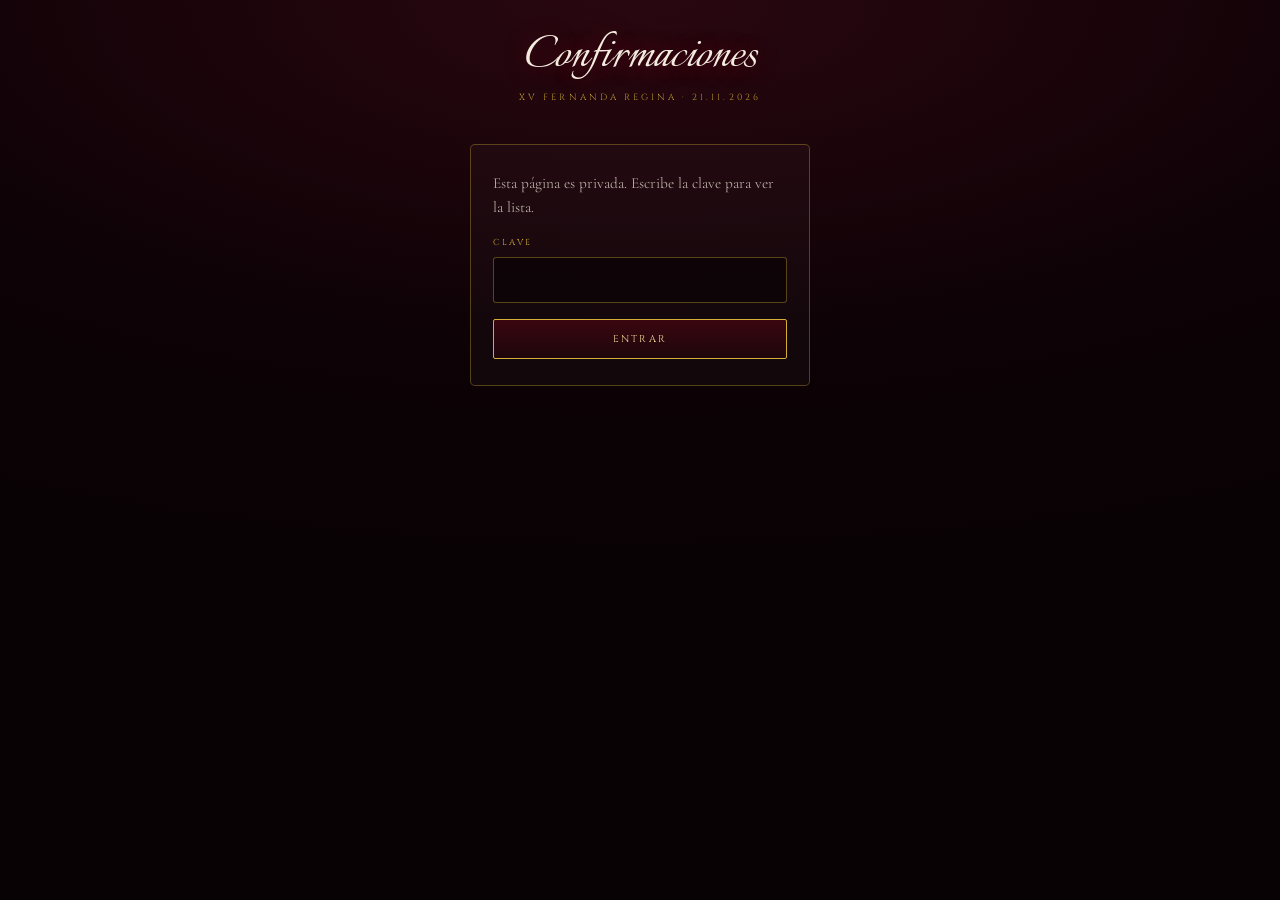
==== confirmaciones.html @ df210847 "Agregar padres, vestimenta y confirmacion de asistencia Se suman los nombres de padres y padrinos ba" ====
<!DOCTYPE html>
<html lang="es">
<head>
<meta charset="UTF-8">
<meta name="viewport" content="width=device-width, initial-scale=1.0">
<meta name="robots" content="noindex, nofollow">
<title>Confirmaciones · XV Fernanda Regina</title>
<link rel="preconnect" href="https://fonts.googleapis.com">
<link rel="preconnect" href="https://fonts.gstatic.com" crossorigin>
<link href="https://fonts.googleapis.com/css2?family=Cinzel:wght@400;500&family=Cormorant+Garamond:wght@300;400;500&family=Italianno&display=swap" rel="stylesheet">
<style>
  :root{
    --black:#080204; --wine:#1c0510; --red:#b3001b; --red-br:#d5142e;
    --gold:#d4af37; --gold-lt:#f2dc9a; --cream:#f5ece0;
    --f-title:'Cinzel',serif; --f-body:'Cormorant Garamond',Georgia,serif;
    --f-script:'Italianno',cursive;
  }
  *,*::before,*::after{ box-sizing:border-box; }
  [hidden]{ display:none !important; }
  body{
    margin:0; padding:28px 18px 60px;
    background:radial-gradient(120% 70% at 50% 0%, #2a0710 0%, #0d0206 55%, #080204 100%);
    background-attachment:fixed;
    color:var(--cream); font-family:var(--f-body); font-size:17px; line-height:1.6;
    min-height:100vh;
  }
  .caja{ width:min(760px,100%); margin-inline:auto; }

  h1{
    margin:0 0 4px; font-family:var(--f-script); font-weight:400;
    font-size:clamp(2.6rem,9vw,3.6rem); line-height:1; text-align:center;
    color:var(--cream); text-shadow:0 2px 24px rgba(213,20,46,.4);
  }
  .sub{
    margin:0 0 30px; text-align:center; font-family:var(--f-title);
    font-size:.56rem; letter-spacing:.34em; text-transform:uppercase;
    color:var(--gold); opacity:.85;
  }

  /* ---- acceso ---- */
  .acceso{
    max-width:340px; margin:40px auto 0; padding:26px 22px;
    border:1px solid rgba(212,175,55,.34); border-radius:5px;
    background:rgba(255,255,255,.022);
  }
  .acceso p{ margin:0 0 16px; font-size:.96rem; color:rgba(245,236,224,.7); }
  label{
    display:block; margin-bottom:7px; font-family:var(--f-title);
    font-size:.54rem; letter-spacing:.26em; text-transform:uppercase; color:var(--gold);
  }
  input[type=password]{
    width:100%; padding:12px 14px; margin-bottom:16px;
    font-family:var(--f-body); font-size:1.02rem; color:var(--cream);
    background:rgba(10,3,6,.7); border:1px solid rgba(212,175,55,.38); border-radius:3px;
  }
  input[type=password]:focus{ outline:none; border-color:var(--gold); box-shadow:0 0 0 3px rgba(212,175,55,.14); }

  .btn{
    display:inline-flex; align-items:center; justify-content:center; gap:8px;
    padding:12px 26px; border-radius:2px; cursor:pointer;
    border:1px solid var(--gold);
    background:linear-gradient(180deg, rgba(179,0,27,.24), rgba(179,0,27,.08));
    color:var(--gold-lt); text-decoration:none;
    font-family:var(--f-title); font-size:.62rem;
    letter-spacing:.22em; text-transform:uppercase;
    transition:background .3s, color .3s;
  }
  .btn:hover{ background:var(--red); color:#fff; }
  .btn:disabled{ opacity:.5; cursor:not-allowed; }
  .btn--full{ width:100%; }
  .btn--min{ padding:9px 18px; font-size:.55rem; }

  .error{ margin:12px 0 0; font-size:.92rem; color:#ff8a9c; font-style:italic; }

  /* ---- resumen ---- */
  .resumen{ display:grid; grid-template-columns:repeat(3,1fr); gap:10px; margin-bottom:24px; }
  .tarjeta{
    padding:18px 10px; text-align:center; border-radius:4px;
    border:1px solid rgba(212,175,55,.26);
    background:linear-gradient(180deg, rgba(179,0,27,.16), rgba(255,255,255,.015));
  }
  .tarjeta b{
    display:block; font-family:var(--f-title); font-weight:500;
    font-size:clamp(1.7rem,7vw,2.4rem); line-height:1; color:#fff;
    text-shadow:0 0 20px rgba(213,20,46,.5);
  }
  .tarjeta i{
    display:block; margin-top:7px; font-style:normal; font-family:var(--f-title);
    font-size:.5rem; letter-spacing:.2em; text-transform:uppercase; color:var(--gold);
  }

  .barra{ display:flex; gap:10px; justify-content:center; flex-wrap:wrap; margin-bottom:20px; }

  /* ---- tabla ---- */
  .tablaEnv{ overflow-x:auto; border:1px solid rgba(212,175,55,.24); border-radius:4px; }
  table{ width:100%; border-collapse:collapse; min-width:420px; }
  thead th{
    padding:12px 14px; text-align:left; white-space:nowrap;
    font-family:var(--f-title); font-size:.52rem;
    letter-spacing:.2em; text-transform:uppercase; color:var(--gold);
    background:rgba(179,0,27,.18);
    border-bottom:1px solid rgba(212,175,55,.28);
  }
  tbody td{
    padding:13px 14px; border-bottom:1px solid rgba(255,255,255,.05);
    font-size:1rem;
  }
  tbody tr:last-child td{ border-bottom:none; }
  tbody tr:nth-child(even){ background:rgba(255,255,255,.016); }
  .apellido{ font-family:var(--f-title); font-size:.82rem; letter-spacing:.06em; }
  .boletos{ text-align:center; font-variant-numeric:tabular-nums; color:var(--gold-lt); font-size:1.1rem; }
  .fecha{ white-space:nowrap; font-size:.88rem; color:rgba(245,236,224,.5); }

  .vacio{ padding:40px 20px; text-align:center; font-style:italic; color:rgba(245,236,224,.45); }
</style>
</head>
<body>

<div class="caja">
  <h1>Confirmaciones</h1>
  <p class="sub">XV Fernanda Regina · 21.11.2026</p>

  <!-- ===== acceso ===== -->
  <div class="acceso" id="acceso">
    <p>Esta página es privada. Escribe la clave para ver la lista.</p>
    <form id="formClave">
      <label for="clave">Clave</label>
      <input type="password" id="clave" autocomplete="current-password" required>
      <button class="btn btn--full" type="submit" id="btnEntrar">Entrar</button>
    </form>
    <p class="error" id="errorClave" hidden></p>
  </div>

  <!-- ===== panel ===== -->
  <div id="panel" hidden>
    <div class="resumen">
      <div class="tarjeta"><b id="nFamilias">0</b><i>Familias</i></div>
      <div class="tarjeta"><b id="nBoletos">0</b><i>Boletos</i></div>
      <div class="tarjeta"><b id="nProm">0</b><i>Promedio</i></div>
    </div>

    <div class="barra">
      <button class="btn btn--min" type="button" id="btnRecargar">Actualizar</button>
      <button class="btn btn--min" type="button" id="btnCsv">Descargar CSV</button>
      <button class="btn btn--min" type="button" id="btnSalir">Salir</button>
    </div>

    <div class="tablaEnv">
      <table>
        <thead>
          <tr><th>Familia</th><th style="text-align:center">Boletos</th><th>Confirmó</th></tr>
        </thead>
        <tbody id="filas"></tbody>
      </table>
      <p class="vacio" id="vacio" hidden>Todavía no hay confirmaciones.</p>
    </div>
  </div>
</div>

<script src="js/supabase-config.js"></script>
<script>
(function () {
  'use strict';

  var CFG   = window.SUPABASE || {};
  var LLAVE = 'regina-xv-clave';

  var acceso   = document.getElementById('acceso');
  var panel    = document.getElementById('panel');
  var formCl   = document.getElementById('formClave');
  var inputCl  = document.getElementById('clave');
  var btnEnt   = document.getElementById('btnEntrar');
  var errorCl  = document.getElementById('errorClave');
  var filas    = document.getElementById('filas');
  var vacio    = document.getElementById('vacio');

  var datos = [];

  function pedir(clave) {
    return fetch(CFG.url.replace(/\/+$/, '') + '/rest/v1/rpc/ver_confirmaciones', {
      method: 'POST',
      headers: {
        'Content-Type': 'application/json',
        apikey: CFG.anonKey,
        Authorization: 'Bearer ' + CFG.anonKey
      },
      body: JSON.stringify({ clave: clave })
    }).then(function (r) {
      if (r.status === 401 || r.status === 403 || r.status === 400) throw new Error('clave');
      if (!r.ok) throw new Error('HTTP ' + r.status);
      return r.json();
    });
  }

  function fecha(iso) {
    var d = new Date(iso);
    if (isNaN(d)) return '—';
    return d.toLocaleDateString('es-MX', { day: '2-digit', month: 'short' }) +
           ' · ' + d.toLocaleTimeString('es-MX', { hour: '2-digit', minute: '2-digit' });
  }

  function pintar(lista) {
    datos = lista || [];
    filas.innerHTML = '';

    var total = 0;
    datos.forEach(function (f) {
      total += f.boletos;
      var tr = document.createElement('tr');

      var td1 = document.createElement('td');
      td1.className = 'apellido';
      td1.textContent = f.apellido;

      var td2 = document.createElement('td');
      td2.className = 'boletos';
      td2.textContent = f.boletos;

      var td3 = document.createElement('td');
      td3.className = 'fecha';
      td3.textContent = fecha(f.creado_en);

      tr.appendChild(td1); tr.appendChild(td2); tr.appendChild(td3);
      filas.appendChild(tr);
    });

    document.getElementById('nFamilias').textContent = datos.length;
    document.getElementById('nBoletos').textContent = total;
    document.getElementById('nProm').textContent =
      datos.length ? (total / datos.length).toFixed(1) : '0';

    vacio.hidden = datos.length > 0;
  }

  function entrar(clave, desdeForm) {
    btnEnt.disabled = true;
    errorCl.hidden = true;

    pedir(clave).then(function (lista) {
      try { sessionStorage.setItem(LLAVE, clave); } catch (e) {}
      acceso.hidden = true;
      panel.hidden = false;
      pintar(lista);
    })["catch"](function (err) {
      btnEnt.disabled = false;
      if (!desdeForm) { try { sessionStorage.removeItem(LLAVE); } catch (e) {} return; }
      errorCl.textContent = err.message === 'clave'
        ? 'Clave incorrecta.'
        : 'No se pudo conectar. Revisa tu internet.';
      errorCl.hidden = false;
      inputCl.select();
    });
  }

  formCl.addEventListener('submit', function (e) {
    e.preventDefault();
    if (inputCl.value) entrar(inputCl.value, true);
  });

  document.getElementById('btnRecargar').addEventListener('click', function () {
    var c = sessionStorage.getItem(LLAVE);
    if (c) pedir(c).then(pintar)["catch"](function () {});
  });

  document.getElementById('btnSalir').addEventListener('click', function () {
    try { sessionStorage.removeItem(LLAVE); } catch (e) {}
    location.reload();
  });

  document.getElementById('btnCsv').addEventListener('click', function () {
    var lineas = ['Familia,Boletos,Confirmo'];
    datos.forEach(function (f) {
      lineas.push('"' + String(f.apellido).replace(/"/g, '""') + '",' + f.boletos + ',"' + fecha(f.creado_en) + '"');
    });
    var blob = new Blob(['﻿' + lineas.join('\r\n')], { type: 'text/csv;charset=utf-8' });
    var a = document.createElement('a');
    a.href = URL.createObjectURL(blob);
    a.download = 'confirmaciones-xv-regina.csv';
    a.click();
    setTimeout(function () { URL.revokeObjectURL(a.href); }, 1000);
  });

  // Si ya se validó en esta pestaña, entra directo.
  try {
    var guardada = sessionStorage.getItem(LLAVE);
    if (guardada) entrar(guardada, false);
  } catch (e) {}
})();
</script>
</body>
</html>
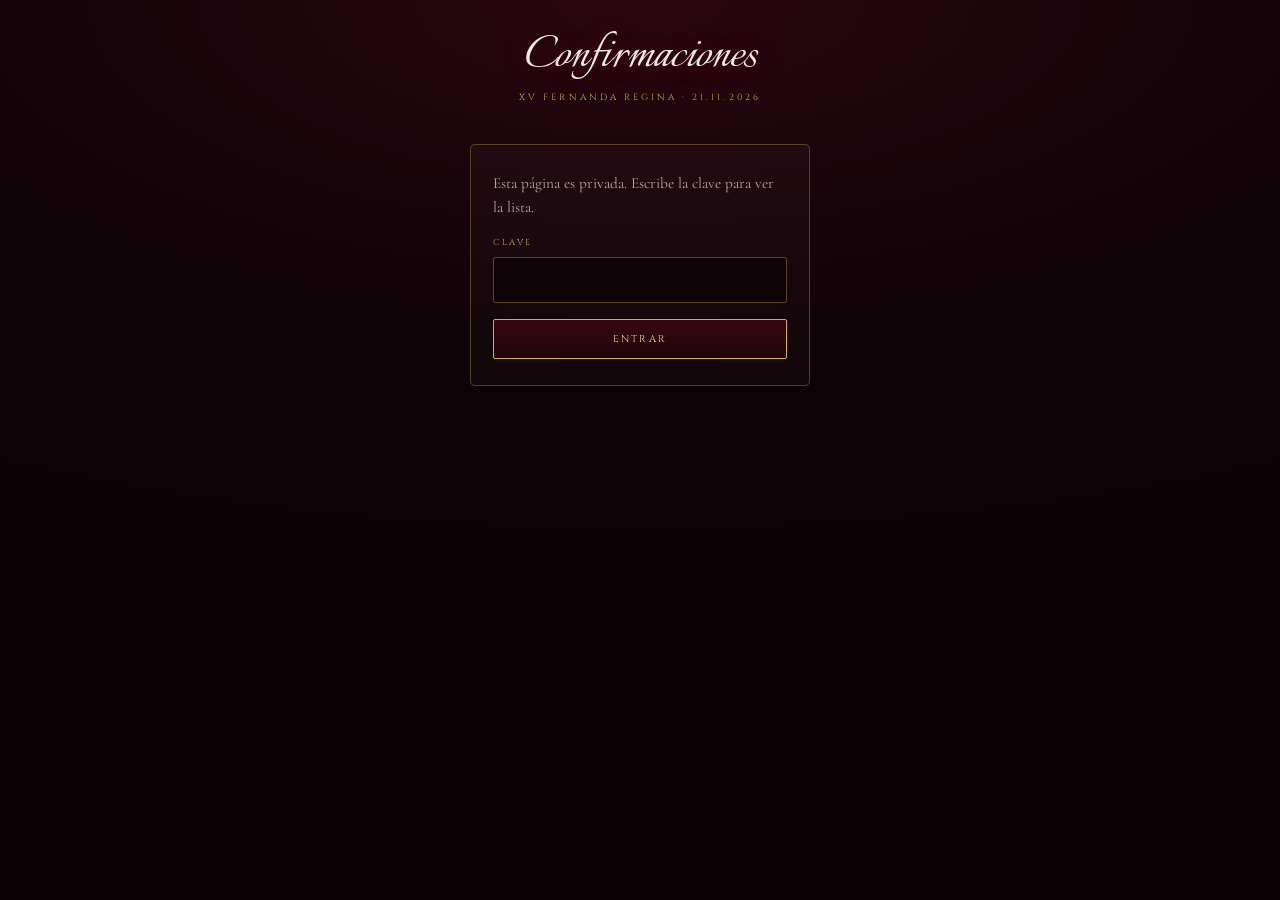
==== commit 9fa81162: "Confirmacion con codigo, PDF de boletos e itinerario La lista de invitados deja de vivir en un archi" ====
--- a/confirmaciones.html
+++ b/confirmaciones.html
@@ -7,10 +7,10 @@
 <title>Confirmaciones · XV Fernanda Regina</title>
 <link rel="preconnect" href="https://fonts.googleapis.com">
 <link rel="preconnect" href="https://fonts.gstatic.com" crossorigin>
-<link href="https://fonts.googleapis.com/css2?family=Cinzel:wght@400;500&family=Cormorant+Garamond:wght@300;400;500&family=Italianno&display=swap" rel="stylesheet">
+<link href="https://fonts.googleapis.com/css2?family=Cinzel:wght@400;500;600&family=Cormorant+Garamond:ital,wght@0,300;0,400;0,500;1,300&family=Italianno&display=swap" rel="stylesheet">
 <style>
   :root{
-    --black:#080204; --wine:#1c0510; --red:#b3001b; --red-br:#d5142e;
+    --black:#080204; --red:#b3001b; --red-br:#d5142e;
     --gold:#d4af37; --gold-lt:#f2dc9a; --cream:#f5ece0;
     --f-title:'Cinzel',serif; --f-body:'Cormorant Garamond',Georgia,serif;
     --f-script:'Italianno',cursive;
@@ -18,100 +18,131 @@
   *,*::before,*::after{ box-sizing:border-box; }
   [hidden]{ display:none !important; }
   body{
-    margin:0; padding:28px 18px 60px;
+    margin:0; padding:28px 16px 60px;
     background:radial-gradient(120% 70% at 50% 0%, #2a0710 0%, #0d0206 55%, #080204 100%);
     background-attachment:fixed;
     color:var(--cream); font-family:var(--f-body); font-size:17px; line-height:1.6;
     min-height:100vh;
   }
-  .caja{ width:min(760px,100%); margin-inline:auto; }
+  .caja{ width:min(820px,100%); margin-inline:auto; }
 
   h1{
     margin:0 0 4px; font-family:var(--f-script); font-weight:400;
     font-size:clamp(2.6rem,9vw,3.6rem); line-height:1; text-align:center;
-    color:var(--cream); text-shadow:0 2px 24px rgba(213,20,46,.4);
+    text-shadow:0 2px 24px rgba(213,20,46,.4);
   }
   .sub{
-    margin:0 0 30px; text-align:center; font-family:var(--f-title);
-    font-size:.56rem; letter-spacing:.34em; text-transform:uppercase;
-    color:var(--gold); opacity:.85;
+    margin:0 0 28px; text-align:center; font-family:var(--f-title);
+    font-size:.56rem; letter-spacing:.34em; text-transform:uppercase; color:var(--gold);
   }
 
   /* ---- acceso ---- */
   .acceso{
     max-width:340px; margin:40px auto 0; padding:26px 22px;
-    border:1px solid rgba(212,175,55,.34); border-radius:5px;
-    background:rgba(255,255,255,.022);
+    border:1px solid rgba(212,175,55,.34); border-radius:5px; background:rgba(255,255,255,.022);
   }
   .acceso p{ margin:0 0 16px; font-size:.96rem; color:rgba(245,236,224,.7); }
   label{
     display:block; margin-bottom:7px; font-family:var(--f-title);
     font-size:.54rem; letter-spacing:.26em; text-transform:uppercase; color:var(--gold);
   }
-  input[type=password]{
-    width:100%; padding:12px 14px; margin-bottom:16px;
+  input[type=password], .buscar{
+    width:100%; padding:12px 14px;
     font-family:var(--f-body); font-size:1.02rem; color:var(--cream);
     background:rgba(10,3,6,.7); border:1px solid rgba(212,175,55,.38); border-radius:3px;
   }
-  input[type=password]:focus{ outline:none; border-color:var(--gold); box-shadow:0 0 0 3px rgba(212,175,55,.14); }
+  input[type=password]{ margin-bottom:16px; }
+  input:focus{ outline:none; border-color:var(--gold); box-shadow:0 0 0 3px rgba(212,175,55,.14); }
+  .buscar::placeholder{ color:rgba(245,236,224,.35); font-style:italic; }
 
   .btn{
     display:inline-flex; align-items:center; justify-content:center; gap:8px;
     padding:12px 26px; border-radius:2px; cursor:pointer;
     border:1px solid var(--gold);
     background:linear-gradient(180deg, rgba(179,0,27,.24), rgba(179,0,27,.08));
-    color:var(--gold-lt); text-decoration:none;
-    font-family:var(--f-title); font-size:.62rem;
-    letter-spacing:.22em; text-transform:uppercase;
-    transition:background .3s, color .3s;
+    color:var(--gold-lt); font-family:var(--f-title); font-size:.62rem;
+    letter-spacing:.22em; text-transform:uppercase; transition:background .3s, color .3s;
   }
   .btn:hover{ background:var(--red); color:#fff; }
   .btn:disabled{ opacity:.5; cursor:not-allowed; }
   .btn--full{ width:100%; }
-  .btn--min{ padding:9px 18px; font-size:.55rem; }
-
+  .btn--min{ padding:9px 16px; font-size:.54rem; }
+  .btn--peligro{ border-color:rgba(255,120,140,.5); color:#ff8a9c; }
+  .btn--peligro:hover{ background:var(--red); color:#fff; }
   .error{ margin:12px 0 0; font-size:.92rem; color:#ff8a9c; font-style:italic; }
 
   /* ---- resumen ---- */
-  .resumen{ display:grid; grid-template-columns:repeat(3,1fr); gap:10px; margin-bottom:24px; }
+  .resumen{ display:grid; grid-template-columns:repeat(3,1fr); gap:10px; margin-bottom:16px; }
   .tarjeta{
-    padding:18px 10px; text-align:center; border-radius:4px;
+    padding:16px 8px 14px; text-align:center; border-radius:4px;
     border:1px solid rgba(212,175,55,.26);
     background:linear-gradient(180deg, rgba(179,0,27,.16), rgba(255,255,255,.015));
   }
   .tarjeta b{
     display:block; font-family:var(--f-title); font-weight:500;
-    font-size:clamp(1.7rem,7vw,2.4rem); line-height:1; color:#fff;
+    font-size:clamp(1.6rem,7vw,2.3rem); line-height:1; color:#fff;
     text-shadow:0 0 20px rgba(213,20,46,.5);
   }
+  .tarjeta small{ display:block; margin-top:4px; font-size:.86rem; color:rgba(245,236,224,.55); }
   .tarjeta i{
-    display:block; margin-top:7px; font-style:normal; font-family:var(--f-title);
-    font-size:.5rem; letter-spacing:.2em; text-transform:uppercase; color:var(--gold);
-  }
-
-  .barra{ display:flex; gap:10px; justify-content:center; flex-wrap:wrap; margin-bottom:20px; }
+    display:block; margin-top:6px; font-style:normal; font-family:var(--f-title);
+    font-size:.46rem; letter-spacing:.16em; text-transform:uppercase; color:var(--gold);
+  }
+
+  .avance{ height:6px; border-radius:3px; background:rgba(212,175,55,.14); overflow:hidden; }
+  .avance i{ display:block; height:100%; width:0; background:linear-gradient(90deg,var(--red-br),var(--gold)); transition:width .6s; }
+  .avanceTxt{ margin:8px 0 22px; text-align:center; font-size:.9rem; font-style:italic; color:rgba(245,236,224,.6); }
+
+  /* ---- filtros ---- */
+  .filtros{ display:flex; gap:6px; justify-content:center; flex-wrap:wrap; margin-bottom:12px; }
+  .filtro{
+    padding:8px 16px; border-radius:20px; cursor:pointer;
+    border:1px solid rgba(212,175,55,.35); background:transparent;
+    font-family:var(--f-title); font-size:.52rem; letter-spacing:.18em; text-transform:uppercase;
+    color:rgba(245,236,224,.7);
+  }
+  .filtro.is-on{ background:rgba(179,0,27,.35); border-color:var(--gold); color:var(--gold-lt); }
+  .buscar{ margin-bottom:14px; }
 
   /* ---- tabla ---- */
   .tablaEnv{ overflow-x:auto; border:1px solid rgba(212,175,55,.24); border-radius:4px; }
-  table{ width:100%; border-collapse:collapse; min-width:420px; }
+  table{ width:100%; border-collapse:collapse; min-width:480px; }
   thead th{
-    padding:12px 14px; text-align:left; white-space:nowrap;
-    font-family:var(--f-title); font-size:.52rem;
-    letter-spacing:.2em; text-transform:uppercase; color:var(--gold);
-    background:rgba(179,0,27,.18);
-    border-bottom:1px solid rgba(212,175,55,.28);
-  }
-  tbody td{
-    padding:13px 14px; border-bottom:1px solid rgba(255,255,255,.05);
-    font-size:1rem;
-  }
+    padding:12px; text-align:left; white-space:nowrap;
+    font-family:var(--f-title); font-size:.5rem; letter-spacing:.18em; text-transform:uppercase;
+    color:var(--gold); background:rgba(179,0,27,.18); border-bottom:1px solid rgba(212,175,55,.28);
+  }
+  th.c, td.c{ text-align:center; }
+  tbody td{ padding:11px 12px; border-bottom:1px solid rgba(255,255,255,.05); font-size:1rem; vertical-align:middle; }
   tbody tr:last-child td{ border-bottom:none; }
   tbody tr:nth-child(even){ background:rgba(255,255,255,.016); }
-  .apellido{ font-family:var(--f-title); font-size:.82rem; letter-spacing:.06em; }
-  .boletos{ text-align:center; font-variant-numeric:tabular-nums; color:var(--gold-lt); font-size:1.1rem; }
-  .fecha{ white-space:nowrap; font-size:.88rem; color:rgba(245,236,224,.5); }
-
-  .vacio{ padding:40px 20px; text-align:center; font-style:italic; color:rgba(245,236,224,.45); }
+  tbody tr.si{ background:rgba(212,175,55,.06); }
+  .nombre{ font-family:var(--f-title); font-size:.8rem; letter-spacing:.05em; }
+  .nombre small{ display:block; font-family:var(--f-body); font-size:.82rem; letter-spacing:0; color:rgba(245,236,224,.5); font-style:italic; }
+  .codigo{ font-family:var(--f-title); font-size:.8rem; letter-spacing:.12em; color:rgba(245,236,224,.65); font-variant-numeric:tabular-nums; }
+  .boletos{ color:var(--gold-lt); font-size:1.1rem; font-variant-numeric:tabular-nums; }
+  .ok{ color:var(--gold-lt); font-family:var(--f-title); font-size:.62rem; letter-spacing:.1em; white-space:nowrap; }
+  .ok small{ display:block; font-family:var(--f-body); font-size:.82rem; letter-spacing:0; color:rgba(245,236,224,.5); }
+  .pend{ color:rgba(245,236,224,.4); font-style:italic; font-size:.92rem; }
+  .colX{ width:84px; white-space:nowrap; text-align:right; }
+  .env{
+    display:inline-grid; place-items:center; width:28px; height:28px; margin-right:6px;
+    border:1px solid rgba(212,175,55,.45); border-radius:50%;
+    color:var(--gold-lt); vertical-align:middle; text-decoration:none;
+  }
+  .env svg{ width:14px; height:14px; }
+  .env:hover{ background:rgba(212,175,55,.2); border-color:var(--gold); color:#fff; }
+  .x{
+    width:28px; height:28px; padding:0; cursor:pointer;
+    border:1px solid rgba(255,120,140,.35); border-radius:50%;
+    background:transparent; color:#ff8a9c; font-size:1.1rem; line-height:1;
+  }
+  .x:hover{ background:rgba(213,20,46,.25); border-color:#ff8a9c; color:#fff; }
+  .x:disabled{ opacity:.4; cursor:wait; }
+  .vacio{ padding:34px 20px; text-align:center; font-style:italic; color:rgba(245,236,224,.45); }
+
+  .barra{ display:flex; gap:8px; justify-content:center; flex-wrap:wrap; margin-top:20px; }
+  .nota{ margin:14px 0 0; text-align:center; font-size:.86rem; font-style:italic; color:rgba(245,236,224,.4); }
 </style>
 </head>
 <body>
@@ -134,26 +165,44 @@
   <!-- ===== panel ===== -->
   <div id="panel" hidden>
     <div class="resumen">
-      <div class="tarjeta"><b id="nFamilias">0</b><i>Familias</i></div>
-      <div class="tarjeta"><b id="nBoletos">0</b><i>Boletos</i></div>
-      <div class="tarjeta"><b id="nProm">0</b><i>Promedio</i></div>
+      <div class="tarjeta"><b id="nFam">0</b><small id="nFamDe">de 0</small><i>Invitaciones confirmadas</i></div>
+      <div class="tarjeta"><b id="nBol">0</b><small id="nBolDe">de 0</small><i>Boletos confirmados</i></div>
+      <div class="tarjeta"><b id="nPend">0</b><small id="nPendBol">0 boletos</small><i>Faltan por confirmar</i></div>
+    </div>
+    <div class="avance"><i id="avance"></i></div>
+    <p class="avanceTxt" id="avanceTxt"></p>
+
+    <div class="filtros">
+      <button class="filtro is-on" type="button" data-filtro="todas">Todas</button>
+      <button class="filtro" type="button" data-filtro="si">Confirmadas</button>
+      <button class="filtro" type="button" data-filtro="no">Pendientes</button>
+    </div>
+    <input class="buscar" id="buscar" type="search" placeholder="Buscar por nombre o código" autocomplete="off">
+
+    <div class="tablaEnv">
+      <table>
+        <thead>
+          <tr>
+            <th>Invitación</th>
+            <th class="c">Código</th>
+            <th class="c">Boletos</th>
+            <th>Estado</th>
+            <th class="colX"></th>
+          </tr>
+        </thead>
+        <tbody id="filas"></tbody>
+      </table>
+      <p class="vacio" id="vacio" hidden>No hay invitaciones que coincidan.</p>
     </div>
 
     <div class="barra">
       <button class="btn btn--min" type="button" id="btnRecargar">Actualizar</button>
       <button class="btn btn--min" type="button" id="btnCsv">Descargar CSV</button>
+      <button class="btn btn--min btn--peligro" type="button" id="btnVaciar">Borrar confirmaciones</button>
       <button class="btn btn--min" type="button" id="btnSalir">Salir</button>
     </div>
-
-    <div class="tablaEnv">
-      <table>
-        <thead>
-          <tr><th>Familia</th><th style="text-align:center">Boletos</th><th>Confirmó</th></tr>
-        </thead>
-        <tbody id="filas"></tbody>
-      </table>
-      <p class="vacio" id="vacio" hidden>Todavía no hay confirmaciones.</p>
-    </div>
+    <p class="nota">Se actualiza solo cada minuto. Borrar quita confirmaciones, nunca la lista de invitados;
+      los invitados no pueden borrar nada.</p>
   </div>
 </div>
 
@@ -165,88 +214,199 @@
   var CFG   = window.SUPABASE || {};
   var LLAVE = 'regina-xv-clave';
 
-  var acceso   = document.getElementById('acceso');
-  var panel    = document.getElementById('panel');
-  var formCl   = document.getElementById('formClave');
-  var inputCl  = document.getElementById('clave');
-  var btnEnt   = document.getElementById('btnEntrar');
-  var errorCl  = document.getElementById('errorClave');
-  var filas    = document.getElementById('filas');
-  var vacio    = document.getElementById('vacio');
-
-  var datos = [];
-
-  function pedir(clave) {
-    return fetch(CFG.url.replace(/\/+$/, '') + '/rest/v1/rpc/ver_confirmaciones', {
+  function $(id) { return document.getElementById(id); }
+
+  var acceso = $('acceso'), panel = $('panel'), formCl = $('formClave'),
+      inputCl = $('clave'), btnEnt = $('btnEntrar'), errorCl = $('errorClave'),
+      filas = $('filas'), vacio = $('vacio'), buscar = $('buscar');
+
+  var datos = [], filtro = 'todas', autoRecarga = null;
+
+  // Link de la invitación, sacado de la dirección de este panel.
+  var LINK = location.origin + location.pathname.replace(/confirmaciones\.html$/, '');
+
+  // Mensaje para repartir el código. Se manda desde el botón de cada fila:
+  // copiarlo desde Excel a WhatsApp le agrega comillas al texto.
+  function mensajeInvitacion(d) {
+    return '¡Hola, ' + d.nombre + '! 👑\n\n' +
+      'Con mucho cariño te invitamos a celebrar los XV años de Fernanda Regina, ' +
+      'el sábado 21 de noviembre de 2026.\n\n' +
+      'Abre tu invitación aquí:\n' + LINK + '\n\n' +
+      'Para confirmar escribe:\n' +
+      '• Nombre: ' + d.nombre + '\n' +
+      '• Código: ' + d.codigo + '\n\n' +
+      'Tienes ' + d.boletos + (d.boletos === 1 ? ' boleto apartado' : ' boletos apartados') +
+      '. ¡Te esperamos!';
+  }
+
+  /* ---------------- datos ---------------- */
+  function rpc(nombre, cuerpo) {
+    return fetch(CFG.url.replace(/\/+$/, '') + '/rest/v1/rpc/' + nombre, {
       method: 'POST',
-      headers: {
-        'Content-Type': 'application/json',
-        apikey: CFG.anonKey,
-        Authorization: 'Bearer ' + CFG.anonKey
-      },
-      body: JSON.stringify({ clave: clave })
+      headers: { 'Content-Type': 'application/json', apikey: CFG.anonKey, Authorization: 'Bearer ' + CFG.anonKey },
+      body: JSON.stringify(cuerpo)
     }).then(function (r) {
-      if (r.status === 401 || r.status === 403 || r.status === 400) throw new Error('clave');
+      if (r.status === 401 || r.status === 403) throw new Error('clave');
+      if (r.status === 404) throw new Error('falta-sql');
       if (!r.ok) throw new Error('HTTP ' + r.status);
       return r.json();
     });
   }
 
+  function clave() {
+    try { return sessionStorage.getItem(LLAVE); } catch (e) { return null; }
+  }
+
+  function recargar() {
+    var c = clave();
+    if (c) rpc('ver_invitaciones', { clave: c }).then(pintar)['catch'](function () {});
+  }
+
+  function mensajeError(err) {
+    if (err.message === 'clave') return 'Clave incorrecta.';
+    if (err.message === 'falta-sql') return 'Falta cargar la lista en Supabase (privado/cargar-invitados.sql).';
+    return 'No se pudo conectar. Revisa tu internet.';
+  }
+
+  /* ---------------- pintar ---------------- */
+  function normalizar(s) {
+    return String(s || '').toLowerCase().normalize('NFD').replace(/[̀-ͯ]/g, '').trim();
+  }
+
   function fecha(iso) {
     var d = new Date(iso);
-    if (isNaN(d)) return '—';
-    return d.toLocaleDateString('es-MX', { day: '2-digit', month: 'short' }) +
-           ' · ' + d.toLocaleTimeString('es-MX', { hour: '2-digit', minute: '2-digit' });
+    if (isNaN(d)) return '';
+    return d.toLocaleDateString('es-MX', { day: '2-digit', month: 'short' }) + ' · ' +
+           d.toLocaleTimeString('es-MX', { hour: '2-digit', minute: '2-digit' });
   }
 
   function pintar(lista) {
-    datos = lista || [];
+    if (lista) datos = lista;
+
+    var totalInv = datos.length, totalBol = 0, confInv = 0, confBol = 0;
+    datos.forEach(function (d) {
+      totalBol += d.boletos;
+      if (d.confirmada) { confInv++; confBol += d.boletos; }
+    });
+
+    $('nFam').textContent = confInv;
+    $('nFamDe').textContent = 'de ' + totalInv;
+    $('nBol').textContent = confBol;
+    $('nBolDe').textContent = 'de ' + totalBol;
+    $('nPend').textContent = totalInv - confInv;
+    $('nPendBol').textContent = (totalBol - confBol) + ' boletos';
+    var pct = totalBol ? Math.round(confBol * 100 / totalBol) : 0;
+    $('avance').style.width = pct + '%';
+    $('avanceTxt').textContent = pct + '% de los boletos confirmados';
+
+    var q = normalizar(buscar.value);
+    var visibles = datos.filter(function (d) {
+      if (filtro === 'si' && !d.confirmada) return false;
+      if (filtro === 'no' && d.confirmada) return false;
+      if (!q) return true;
+      return normalizar(d.nombre).indexOf(q) > -1 || normalizar(d.mostrar).indexOf(q) > -1 ||
+             String(d.codigo).indexOf(q) > -1;
+    });
+
+    // Confirmadas: la más reciente arriba. En lo demás, el orden del Excel.
+    if (filtro === 'si') {
+      visibles.sort(function (a, b) { return new Date(b.confirmado_en) - new Date(a.confirmado_en); });
+    }
+
     filas.innerHTML = '';
-
-    var total = 0;
-    datos.forEach(function (f) {
-      total += f.boletos;
+    visibles.forEach(function (d) {
       var tr = document.createElement('tr');
-
-      var td1 = document.createElement('td');
-      td1.className = 'apellido';
-      td1.textContent = f.apellido;
-
-      var td2 = document.createElement('td');
-      td2.className = 'boletos';
-      td2.textContent = f.boletos;
-
-      var td3 = document.createElement('td');
-      td3.className = 'fecha';
-      td3.textContent = fecha(f.creado_en);
-
-      tr.appendChild(td1); tr.appendChild(td2); tr.appendChild(td3);
+      if (d.confirmada) tr.className = 'si';
+
+      var tdN = document.createElement('td');
+      tdN.className = 'nombre';
+      tdN.textContent = d.nombre;
+      if (d.mostrar && d.mostrar !== d.nombre) {
+        var sm = document.createElement('small');
+        sm.textContent = d.mostrar;
+        tdN.appendChild(sm);
+      }
+
+      var tdC = document.createElement('td');
+      tdC.className = 'codigo c';
+      tdC.textContent = d.codigo;
+
+      var tdB = document.createElement('td');
+      tdB.className = 'boletos c';
+      tdB.textContent = d.boletos;
+
+      var tdE = document.createElement('td');
+      if (d.confirmada) {
+        var ok = document.createElement('span');
+        ok.className = 'ok';
+        ok.textContent = '✓ Confirmó';
+        var cuando = document.createElement('small');
+        cuando.textContent = fecha(d.confirmado_en);
+        ok.appendChild(cuando);
+        tdE.appendChild(ok);
+      } else {
+        var p = document.createElement('span');
+        p.className = 'pend';
+        p.textContent = 'Pendiente';
+        tdE.appendChild(p);
+      }
+
+      var tdX = document.createElement('td');
+      tdX.className = 'colX';
+
+      var env = document.createElement('a');
+      env.className = 'env';
+      env.href = 'https://wa.me/?text=' + encodeURIComponent(mensajeInvitacion(d));
+      env.target = '_blank';
+      env.rel = 'noopener';
+      env.title = 'Mandar su código por WhatsApp';
+      env.setAttribute('aria-label', 'Mandar el código de ' + d.nombre + ' por WhatsApp');
+      env.innerHTML = '<svg viewBox="0 0 24 24" aria-hidden="true"><path fill="currentColor" d="M3.4 20.4 21 12 3.4 3.6v6.4l12.6 2-12.6 2z"/></svg>';
+      tdX.appendChild(env);
+
+      if (d.confirmada) {
+        var x = document.createElement('button');
+        x.className = 'x';
+        x.type = 'button';
+        x.innerHTML = '&times;';
+        x.title = 'Quitar esta confirmación';
+        x.setAttribute('aria-label', 'Quitar la confirmación de ' + d.nombre);
+        x.addEventListener('click', function () {
+          if (!window.confirm('¿Quitar la confirmación de ' + d.nombre + '? Volverá a quedar pendiente.')) return;
+          x.disabled = true;
+          rpc('desconfirmar_invitacion', { clave: clave(), p_codigo: d.codigo })
+            .then(recargar)['catch'](function (err) {
+              x.disabled = false;
+              window.alert(mensajeError(err));
+            });
+        });
+        tdX.appendChild(x);
+      }
+
+      tr.appendChild(tdN); tr.appendChild(tdC); tr.appendChild(tdB);
+      tr.appendChild(tdE); tr.appendChild(tdX);
       filas.appendChild(tr);
     });
 
-    document.getElementById('nFamilias').textContent = datos.length;
-    document.getElementById('nBoletos').textContent = total;
-    document.getElementById('nProm').textContent =
-      datos.length ? (total / datos.length).toFixed(1) : '0';
-
-    vacio.hidden = datos.length > 0;
-  }
-
-  function entrar(clave, desdeForm) {
+    vacio.hidden = visibles.length > 0;
+  }
+
+  /* ---------------- acceso ---------------- */
+  function entrar(c, desdeForm) {
     btnEnt.disabled = true;
     errorCl.hidden = true;
 
-    pedir(clave).then(function (lista) {
-      try { sessionStorage.setItem(LLAVE, clave); } catch (e) {}
+    rpc('ver_invitaciones', { clave: c }).then(function (lista) {
+      try { sessionStorage.setItem(LLAVE, c); } catch (e) {}
       acceso.hidden = true;
       panel.hidden = false;
       pintar(lista);
-    })["catch"](function (err) {
+      clearInterval(autoRecarga);
+      autoRecarga = setInterval(recargar, 60000);
+    })['catch'](function (err) {
       btnEnt.disabled = false;
       if (!desdeForm) { try { sessionStorage.removeItem(LLAVE); } catch (e) {} return; }
-      errorCl.textContent = err.message === 'clave'
-        ? 'Clave incorrecta.'
-        : 'No se pudo conectar. Revisa tu internet.';
+      errorCl.textContent = mensajeError(err);
       errorCl.hidden = false;
       inputCl.select();
     });
@@ -257,34 +417,57 @@
     if (inputCl.value) entrar(inputCl.value, true);
   });
 
-  document.getElementById('btnRecargar').addEventListener('click', function () {
-    var c = sessionStorage.getItem(LLAVE);
-    if (c) pedir(c).then(pintar)["catch"](function () {});
+  /* ---------------- controles ---------------- */
+  Array.prototype.forEach.call(document.querySelectorAll('.filtro'), function (b) {
+    b.addEventListener('click', function () {
+      filtro = b.getAttribute('data-filtro');
+      Array.prototype.forEach.call(document.querySelectorAll('.filtro'), function (o) {
+        o.classList.toggle('is-on', o === b);
+      });
+      pintar();
+    });
   });
 
-  document.getElementById('btnSalir').addEventListener('click', function () {
+  buscar.addEventListener('input', function () { pintar(); });
+  $('btnRecargar').addEventListener('click', recargar);
+
+  $('btnSalir').addEventListener('click', function () {
     try { sessionStorage.removeItem(LLAVE); } catch (e) {}
     location.reload();
   });
 
-  document.getElementById('btnCsv').addEventListener('click', function () {
-    var lineas = ['Familia,Boletos,Confirmo'];
-    datos.forEach(function (f) {
-      lineas.push('"' + String(f.apellido).replace(/"/g, '""') + '",' + f.boletos + ',"' + fecha(f.creado_en) + '"');
+  $('btnVaciar').addEventListener('click', function () {
+    var n = datos.filter(function (d) { return d.confirmada; }).length;
+    if (!n) { window.alert('No hay confirmaciones que borrar.'); return; }
+    if (!window.confirm('Se van a quitar las ' + n + ' confirmaciones y todas volverán a quedar pendientes. ¿Continuar?')) return;
+    if (!window.confirm('Última confirmación: ¿quitar TODAS?')) return;
+
+    rpc('borrar_todas_confirmaciones', { clave: clave() })
+      .then(function (borradas) {
+        window.alert('Se quitaron ' + borradas + ' confirmaciones.');
+        recargar();
+      })['catch'](function (err) { window.alert(mensajeError(err)); });
+  });
+
+  $('btnCsv').addEventListener('click', function () {
+    function celda(v) { return '"' + String(v == null ? '' : v).replace(/"/g, '""') + '"'; }
+    var lineas = ['Invitacion,Nombre en boletos,Codigo,Boletos,Estado,Confirmo'];
+    datos.forEach(function (d) {
+      lineas.push([celda(d.nombre), celda(d.mostrar), celda(d.codigo), d.boletos,
+                   celda(d.confirmada ? 'Confirmada' : 'Pendiente'),
+                   celda(d.confirmada ? fecha(d.confirmado_en) : '')].join(','));
     });
     var blob = new Blob(['﻿' + lineas.join('\r\n')], { type: 'text/csv;charset=utf-8' });
     var a = document.createElement('a');
     a.href = URL.createObjectURL(blob);
-    a.download = 'confirmaciones-xv-regina.csv';
+    a.download = 'invitaciones-xv-regina.csv';
     a.click();
     setTimeout(function () { URL.revokeObjectURL(a.href); }, 1000);
   });
 
   // Si ya se validó en esta pestaña, entra directo.
-  try {
-    var guardada = sessionStorage.getItem(LLAVE);
-    if (guardada) entrar(guardada, false);
-  } catch (e) {}
+  var guardada = clave();
+  if (guardada) entrar(guardada, false);
 })();
 </script>
 </body>
